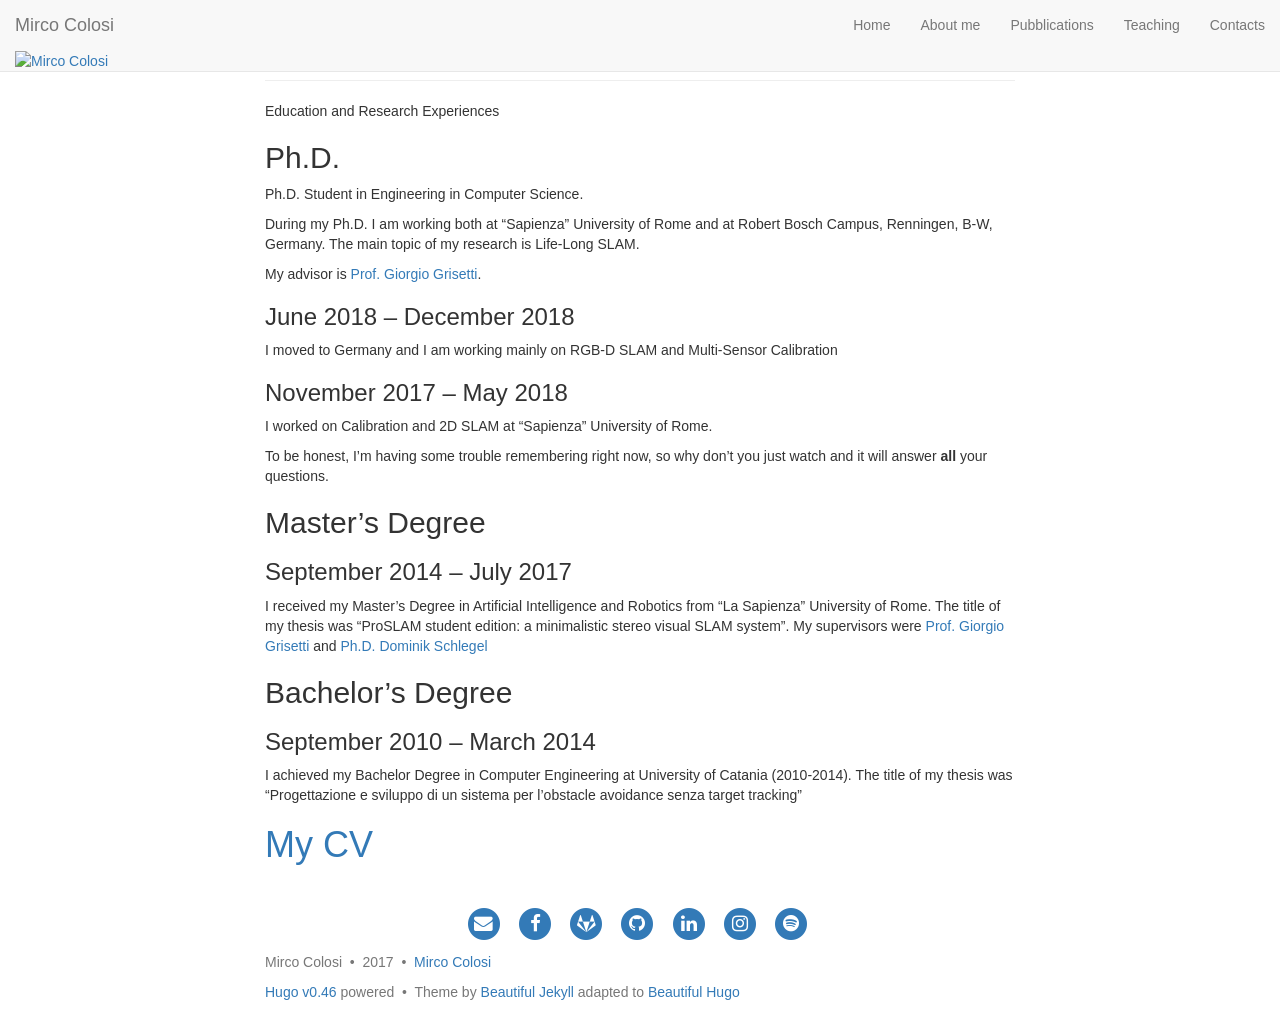
==== public/about/index.html @ be7e83c3 "site" ====
<!DOCTYPE html>
<html lang="en">
  <head>
  <meta charset="utf-8" />
  <meta http-equiv="X-UA-Compatible" content="IE=edge">
  <meta name="viewport" content="width=device-width, initial-scale=1.0, maximum-scale=1.0">

  <title>About me</title>
  <meta property="og:title" content="About me" />
  <meta name="twitter:title" content="About me" />
  <meta name="description" content="Education and Research Experiences">
  <meta property="og:description" content="Education and Research Experiences">
  <meta name="twitter:description" content="Education and Research Experiences">
  <meta name="author" content="Mirco Colosi"/>
  <link href='https://mircolosi.github.io/tri.png' rel='icon' type='image/x-icon'/>
  <meta property="og:image" content="https://mircolosi.github.io/img/avatar-icon.png" />
  <meta name="twitter:image" content="https://mircolosi.github.io/img/avatar-icon.png" />
  <meta name="twitter:card" content="summary" />
  <meta property="og:url" content="https://mircolosi.github.io/about/" />
  <meta property="og:type" content="website" />
  <meta property="og:site_name" content="Mirco Colosi" />

  <meta name="generator" content="Hugo 0.46" />
  <link rel="canonical" href="https://mircolosi.github.io/about/" />
  <link rel="alternate" href="https://mircolosi.github.io/index.xml" type="application/rss+xml" title="Mirco Colosi">
  <link rel="stylesheet" href="https://cdnjs.cloudflare.com/ajax/libs/KaTeX/0.7.1/katex.min.css" integrity="sha384-wITovz90syo1dJWVh32uuETPVEtGigN07tkttEqPv+uR2SE/mbQcG7ATL28aI9H0" crossorigin="anonymous">
  <link rel="stylesheet" href="https://maxcdn.bootstrapcdn.com/font-awesome/4.7.0/css/font-awesome.min.css" />
  <link rel="stylesheet" href="https://maxcdn.bootstrapcdn.com/bootstrap/3.3.7/css/bootstrap.min.css" integrity="sha384-BVYiiSIFeK1dGmJRAkycuHAHRg32OmUcww7on3RYdg4Va+PmSTsz/K68vbdEjh4u" crossorigin="anonymous">
  <link rel="stylesheet" href="https://mircolosi.github.io/css/main.css" />
  <link rel="stylesheet" href="https://fonts.googleapis.com/css?family=Lora:400,700,400italic,700italic" />
  <link rel="stylesheet" href="https://fonts.googleapis.com/css?family=Open+Sans:300italic,400italic,600italic,700italic,800italic,400,300,600,700,800" />
  <link rel="stylesheet" href="https://mircolosi.github.io/css/pygment_highlights.css" />
  <link rel="stylesheet" href="https://mircolosi.github.io/css/highlight.min.css" />

</head>

  <body>
    <nav class="navbar navbar-default navbar-fixed-top navbar-custom">
  <div class="container-fluid">
    <div class="navbar-header">
      <button type="button" class="navbar-toggle" data-toggle="collapse" data-target="#main-navbar">
        <span class="sr-only">Toggle navigation</span>
        <span class="icon-bar"></span>
        <span class="icon-bar"></span>
        <span class="icon-bar"></span>
      </button>
      <a class="navbar-brand" href="https://mircolosi.github.io">Mirco Colosi</a>
    </div>

    <div class="collapse navbar-collapse" id="main-navbar">
      <ul class="nav navbar-nav navbar-right">
        
          
            <li>
              <a title="Home" href="https://mircolosi.github.io/">Home</a>
            </li>
          
        
          
            <li>
              <a title="About me" href="https://mircolosi.github.io/about">About me</a>
            </li>
          
        
          
            <li>
              <a title="Pubblications" href="https://mircolosi.github.io/pubblications">Pubblications</a>
            </li>
          
        
          
            <li>
              <a title="Teaching" href="https://mircolosi.github.io/teaching">Teaching</a>
            </li>
          
        
          
            <li>
              <a title="Contacts" href="https://mircolosi.github.io/contacts">Contacts</a>
            </li>
          
        

        

        
      </ul>
    </div>

    <div class="avatar-container">
      <div class="avatar-img-border">
        
          <a title="Mirco Colosi" href="https://mircolosi.github.io">
            <img class="avatar-img" src="https://mircolosi.github.io/img/avatar-icon.png" alt="Mirco Colosi" />
          </a>
        
      </div>
    </div>

  </div>
</nav>




    
  
  
  




  

  <header class="header-section ">
    
    <div class="intro-header no-img">
      
      <div class="container">
        <div class="row">
          <div class="col-lg-8 col-lg-offset-2 col-md-10 col-md-offset-1">
            <div class="page-heading">
              <h1>About me</h1>
                
                  
                    <hr class="small">
                    <span class="page-subheading">Education and Research Experiences</span>
                  
                
                
            </div>
          </div>
        </div>
      </div>
    </div>
  </header>


    
<div class="container">
  <div class="row">
    <div class="col-lg-8 col-lg-offset-2 col-md-10 col-md-offset-1">
      <article role="main" class="blog-post">
        

<h2 id="ph-d">Ph.D.</h2>

<p>Ph.D. Student in Engineering in Computer Science.</p>

<p>During my Ph.D. I am working both at &ldquo;Sapienza” University of Rome and at Robert Bosch Campus, Renningen, B-W, Germany.
The main topic of my research is Life-Long SLAM.</p>

<p>My advisor is <a href="https://sites.google.com/dis.uniroma1.it/grisetti">Prof. Giorgio Grisetti</a>.</p>

<h3 id="june-2018-december-2018">June 2018 – December 2018</h3>

<p>I moved to Germany and I am working mainly on RGB-D SLAM and Multi-Sensor Calibration</p>

<h3 id="november-2017-may-2018">November 2017 – May 2018</h3>

<p>I worked on Calibration and 2D SLAM at &ldquo;Sapienza&rdquo; University of Rome.</p>

<p>To be honest, I&rsquo;m having some trouble remembering right now, so why don&rsquo;t you
just watch  and it
will answer <strong>all</strong> your questions.</p>

<h2 id="master-s-degree">Master’s Degree</h2>

<h3 id="september-2014-july-2017">September 2014 – July 2017</h3>

<p>I received my Master’s Degree in Artificial Intelligence and Robotics from “La Sapienza” University of Rome.
The title of my thesis was “ProSLAM student edition: a minimalistic stereo visual SLAM system”. My supervisors were <a href="https://sites.google.com/dis.uniroma1.it/grisetti">Prof. Giorgio Grisetti</a> and <a href="https://sites.google.com/dis.uniroma1.it/schlegel">Ph.D. Dominik Schlegel</a></p>

<h2 id="bachelor-s-degree">Bachelor’s Degree</h2>

<h3 id="september-2010-march-2014">September 2010 – March 2014</h3>

<p>I achieved my Bachelor Degree in Computer Engineering at University of Catania (2010-2014).
The title of my thesis was “Progettazione e sviluppo di un sistema per l’obstacle avoidance senza target tracking”</p>

<h1 id="my-cv-resources-cv-mirco-colosi-pdf"><a href="https://mircolosi.github.io/resources/cv_mirco_colosi.pdf">My CV</a></h1>

      </article>

      <ul class="pager blog-pager">
        
        
      </ul>

      

    </div>
  </div>
</div>

    <footer>
  <div class="container">
    <div class="row">
      <div class="col-lg-8 col-lg-offset-2 col-md-10 col-md-offset-1">
        <ul class="list-inline text-center footer-links">
          
              <li>
                <a href="mailto:colosi@diag.uniroma1.it" title="Email me">
                  <span class="fa-stack fa-lg">
                    <i class="fa fa-circle fa-stack-2x"></i>
                    <i class="fa fa-envelope fa-stack-1x fa-inverse"></i>
                  </span>
                </a>
              </li>
              <li>
                <a href="https://www.facebook.com/mirco.colosi" title="Facebook">
                  <span class="fa-stack fa-lg">
                    <i class="fa fa-circle fa-stack-2x"></i>
                    <i class="fa fa-facebook fa-stack-1x fa-inverse"></i>
                  </span>
                </a>
              </li>
              <li>
                <a href="https://gitlab.com/mircolosi" title="GitLab">
                  <span class="fa-stack fa-lg">
                    <i class="fa fa-circle fa-stack-2x"></i>
                    <i class="fa fa-gitlab fa-stack-1x fa-inverse"></i>
                  </span>
                </a>
              </li>
              <li>
                <a href="https://github.com/mircolosi" title="GitHub">
                  <span class="fa-stack fa-lg">
                    <i class="fa fa-circle fa-stack-2x"></i>
                    <i class="fa fa-github fa-stack-1x fa-inverse"></i>
                  </span>
                </a>
              </li>
              <li>
                <a href="https://linkedin.com/in/mirco-colosi" title="LinkedIn">
                  <span class="fa-stack fa-lg">
                    <i class="fa fa-circle fa-stack-2x"></i>
                    <i class="fa fa-linkedin fa-stack-1x fa-inverse"></i>
                  </span>
                </a>
              </li>
              <li>
                <a href="https://www.instagram.com/lomerisa" title="Instagram">
                  <span class="fa-stack fa-lg">
                    <i class="fa fa-circle fa-stack-2x"></i>
                    <i class="fa fa-instagram fa-stack-1x fa-inverse"></i>
                  </span>
                </a>
              </li>
              <li>
                <a href="https://open.spotify.com/user/lomerisa" title="Spotify">
                  <span class="fa-stack fa-lg">
                    <i class="fa fa-circle fa-stack-2x"></i>
                    <i class="fa fa-spotify fa-stack-1x fa-inverse"></i>
                  </span>
                </a>
              </li>
          
        </ul>
        <p class="credits copyright text-muted">
          Mirco Colosi
          &nbsp;&bull;&nbsp;
          2017

          
            &nbsp;&bull;&nbsp;
            <a href="https://mircolosi.github.io">Mirco Colosi</a>
          
        </p>
        
        <p class="credits theme-by text-muted">
          <a href="http://gohugo.io">Hugo v0.46</a> powered &nbsp;&bull;&nbsp; Theme by <a href="http://deanattali.com/beautiful-jekyll/">Beautiful Jekyll</a> adapted to <a href="https://github.com/halogenica/beautifulhugo">Beautiful Hugo</a>
          
        </p>
      </div>
    </div>
  </div>
</footer>

<script src="https://cdnjs.cloudflare.com/ajax/libs/KaTeX/0.7.1/katex.min.js" integrity="sha384-/y1Nn9+QQAipbNQWU65krzJralCnuOasHncUFXGkdwntGeSvQicrYkiUBwsgUqc1" crossorigin="anonymous"></script>
<script src="https://cdnjs.cloudflare.com/ajax/libs/KaTeX/0.7.1/contrib/auto-render.min.js" integrity="sha384-dq1/gEHSxPZQ7DdrM82ID4YVol9BYyU7GbWlIwnwyPzotpoc57wDw/guX8EaYGPx" crossorigin="anonymous"></script>
<script src="https://code.jquery.com/jquery-1.12.4.min.js" integrity="sha256-ZosEbRLbNQzLpnKIkEdrPv7lOy9C27hHQ+Xp8a4MxAQ=" crossorigin="anonymous"></script>
<script src="https://maxcdn.bootstrapcdn.com/bootstrap/3.3.7/js/bootstrap.min.js" integrity="sha384-Tc5IQib027qvyjSMfHjOMaLkfuWVxZxUPnCJA7l2mCWNIpG9mGCD8wGNIcPD7Txa" crossorigin="anonymous"></script>
<script src="https://mircolosi.github.io/js/main.js"></script>
<script src="https://mircolosi.github.io/js/highlight.min.js"></script>
<script> hljs.initHighlightingOnLoad(); </script>
<script> renderMathInElement(document.body); </script>





  </body>
</html>
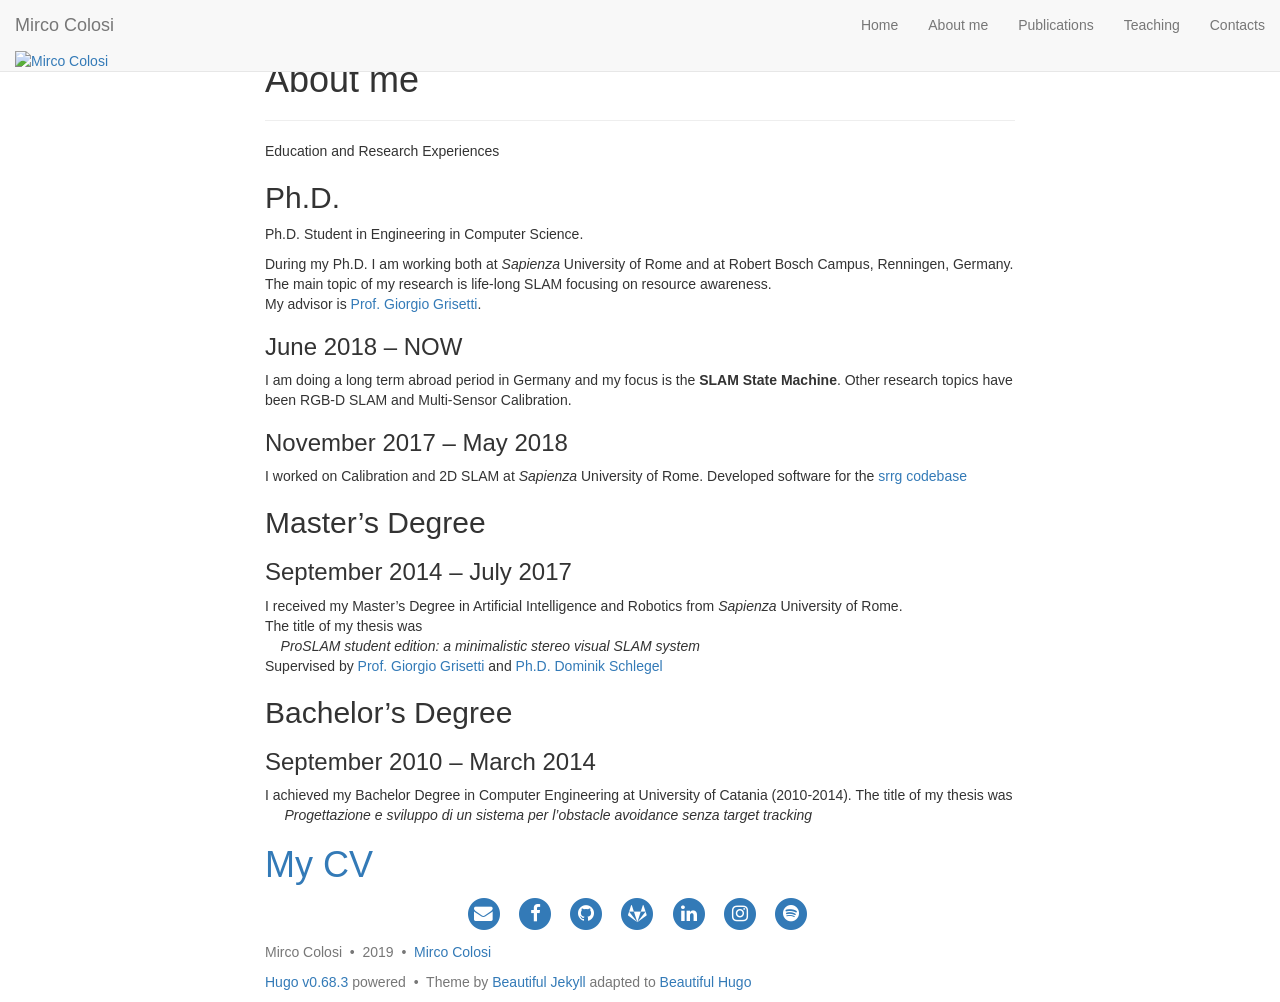
==== commit bb57d336: "thigs" ====
--- a/public/about/index.html
+++ b/public/about/index.html
@@ -12,25 +12,73 @@
   <meta property="og:description" content="Education and Research Experiences">
   <meta name="twitter:description" content="Education and Research Experiences">
   <meta name="author" content="Mirco Colosi"/>
-  <link href='https://mircolosi.github.io/tri.png' rel='icon' type='image/x-icon'/>
-  <meta property="og:image" content="https://mircolosi.github.io/img/avatar-icon.png" />
-  <meta name="twitter:image" content="https://mircolosi.github.io/img/avatar-icon.png" />
+  <link href='https://mircolosi.github.io/resources/tri.png' rel='icon' type='image/x-icon'/>
+  <meta property="og:image" content="https://mircolosi.github.io/img/avatar-home.png" />
+  <meta name="twitter:image" content="https://mircolosi.github.io/img/avatar-home.png" />
   <meta name="twitter:card" content="summary" />
   <meta property="og:url" content="https://mircolosi.github.io/about/" />
   <meta property="og:type" content="website" />
   <meta property="og:site_name" content="Mirco Colosi" />
 
-  <meta name="generator" content="Hugo 0.46" />
+  <meta name="generator" content="Hugo 0.68.3" />
   <link rel="canonical" href="https://mircolosi.github.io/about/" />
   <link rel="alternate" href="https://mircolosi.github.io/index.xml" type="application/rss+xml" title="Mirco Colosi">
   <link rel="stylesheet" href="https://cdnjs.cloudflare.com/ajax/libs/KaTeX/0.7.1/katex.min.css" integrity="sha384-wITovz90syo1dJWVh32uuETPVEtGigN07tkttEqPv+uR2SE/mbQcG7ATL28aI9H0" crossorigin="anonymous">
-  <link rel="stylesheet" href="https://maxcdn.bootstrapcdn.com/font-awesome/4.7.0/css/font-awesome.min.css" />
+  <link rel="stylesheet" href="https://maxcdn.bootstrapcdn.com/font-awesome/4.7.0/css/font-awesome.min.css" integrity="sha384-wvfXpqpZZVQGK6TAh5PVlGOfQNHSoD2xbE+QkPxCAFlNEevoEH3Sl0sibVcOQVnN" crossorigin="anonymous">
   <link rel="stylesheet" href="https://maxcdn.bootstrapcdn.com/bootstrap/3.3.7/css/bootstrap.min.css" integrity="sha384-BVYiiSIFeK1dGmJRAkycuHAHRg32OmUcww7on3RYdg4Va+PmSTsz/K68vbdEjh4u" crossorigin="anonymous">
-  <link rel="stylesheet" href="https://mircolosi.github.io/css/main.css" />
-  <link rel="stylesheet" href="https://fonts.googleapis.com/css?family=Lora:400,700,400italic,700italic" />
-  <link rel="stylesheet" href="https://fonts.googleapis.com/css?family=Open+Sans:300italic,400italic,600italic,700italic,800italic,400,300,600,700,800" />
-  <link rel="stylesheet" href="https://mircolosi.github.io/css/pygment_highlights.css" />
-  <link rel="stylesheet" href="https://mircolosi.github.io/css/highlight.min.css" />
+  <link rel="stylesheet" href="https://mircolosi.github.io/css/main.css" /><link rel="stylesheet" href="https://fonts.googleapis.com/css?family=Lora:400,700,400italic,700italic" />
+  <link rel="stylesheet" href="https://fonts.googleapis.com/css?family=Open+Sans:300italic,400italic,600italic,700italic,800italic,400,300,600,700,800" /><link rel="stylesheet" href="https://mircolosi.github.io/css/syntax.css" /><link rel="stylesheet" href="https://mircolosi.github.io/css/codeblock.css" />
+
+
+
+<link rel="stylesheet" href="https://cdnjs.cloudflare.com/ajax/libs/photoswipe/4.1.2/photoswipe.min.css" integrity="sha384-h/L2W9KefUClHWaty3SLE5F/qvc4djlyR4qY3NUV5HGQBBW7stbcfff1+I/vmsHh" crossorigin="anonymous">
+<link rel="stylesheet" href="https://cdnjs.cloudflare.com/ajax/libs/photoswipe/4.1.2/default-skin/default-skin.min.css" integrity="sha384-iD0dNku6PYSIQLyfTOpB06F2KCZJAKLOThS5HRe8b3ibhdEQ6eKsFf/EeFxdOt5R" crossorigin="anonymous">
+
+
+
+<div class="pswp" tabindex="-1" role="dialog" aria-hidden="true">
+
+<div class="pswp__bg"></div>
+
+<div class="pswp__scroll-wrap">
+    
+    <div class="pswp__container">
+      <div class="pswp__item"></div>
+      <div class="pswp__item"></div>
+      <div class="pswp__item"></div>
+    </div>
+    
+    <div class="pswp__ui pswp__ui--hidden">
+    <div class="pswp__top-bar">
+      
+      <div class="pswp__counter"></div>
+      <button class="pswp__button pswp__button--close" title="Close (Esc)"></button>
+      <button class="pswp__button pswp__button--share" title="Share"></button>
+      <button class="pswp__button pswp__button--fs" title="Toggle fullscreen"></button>
+      <button class="pswp__button pswp__button--zoom" title="Zoom in/out"></button>
+      
+      
+      <div class="pswp__preloader">
+        <div class="pswp__preloader__icn">
+          <div class="pswp__preloader__cut">
+            <div class="pswp__preloader__donut"></div>
+          </div>
+        </div>
+      </div>
+    </div>
+    <div class="pswp__share-modal pswp__share-modal--hidden pswp__single-tap">
+      <div class="pswp__share-tooltip"></div>
+    </div>
+    <button class="pswp__button pswp__button--arrow--left" title="Previous (arrow left)">
+    </button>
+    <button class="pswp__button pswp__button--arrow--right" title="Next (arrow right)">
+    </button>
+    <div class="pswp__caption">
+      <div class="pswp__caption__center"></div>
+    </div>
+    </div>
+    </div>
+</div>
 
 </head>
 
@@ -64,7 +112,7 @@
         
           
             <li>
-              <a title="Pubblications" href="https://mircolosi.github.io/pubblications">Pubblications</a>
+              <a title="Publications" href="https://mircolosi.github.io/publications">Publications</a>
             </li>
           
         
@@ -91,7 +139,7 @@
       <div class="avatar-img-border">
         
           <a title="Mirco Colosi" href="https://mircolosi.github.io">
-            <img class="avatar-img" src="https://mircolosi.github.io/img/avatar-icon.png" alt="Mirco Colosi" />
+            <img class="avatar-img" src="https://mircolosi.github.io/img/avatar-home.png" alt="Mirco Colosi" />
           </a>
         
       </div>
@@ -138,55 +186,41 @@
 
 
     
-<div class="container">
+<div class="container" role="main">
+
   <div class="row">
     <div class="col-lg-8 col-lg-offset-2 col-md-10 col-md-offset-1">
       <article role="main" class="blog-post">
-        
-
-<h2 id="ph-d">Ph.D.</h2>
-
+        <h2 id="phd">Ph.D.</h2>
 <p>Ph.D. Student in Engineering in Computer Science.</p>
-
-<p>During my Ph.D. I am working both at &ldquo;Sapienza” University of Rome and at Robert Bosch Campus, Renningen, B-W, Germany.
-The main topic of my research is Life-Long SLAM.</p>
-
-<p>My advisor is <a href="https://sites.google.com/dis.uniroma1.it/grisetti">Prof. Giorgio Grisetti</a>.</p>
-
-<h3 id="june-2018-december-2018">June 2018 – December 2018</h3>
-
-<p>I moved to Germany and I am working mainly on RGB-D SLAM and Multi-Sensor Calibration</p>
-
-<h3 id="november-2017-may-2018">November 2017 – May 2018</h3>
-
-<p>I worked on Calibration and 2D SLAM at &ldquo;Sapienza&rdquo; University of Rome.</p>
-
-<p>To be honest, I&rsquo;m having some trouble remembering right now, so why don&rsquo;t you
-just watch  and it
-will answer <strong>all</strong> your questions.</p>
-
-<h2 id="master-s-degree">Master’s Degree</h2>
-
-<h3 id="september-2014-july-2017">September 2014 – July 2017</h3>
-
-<p>I received my Master’s Degree in Artificial Intelligence and Robotics from “La Sapienza” University of Rome.
-The title of my thesis was “ProSLAM student edition: a minimalistic stereo visual SLAM system”. My supervisors were <a href="https://sites.google.com/dis.uniroma1.it/grisetti">Prof. Giorgio Grisetti</a> and <a href="https://sites.google.com/dis.uniroma1.it/schlegel">Ph.D. Dominik Schlegel</a></p>
-
-<h2 id="bachelor-s-degree">Bachelor’s Degree</h2>
-
-<h3 id="september-2010-march-2014">September 2010 – March 2014</h3>
-
+<p>During my Ph.D. I am working both at <em>Sapienza</em> University of Rome and at Robert Bosch Campus, Renningen, Germany.
+The main topic of my research is life-long SLAM focusing on resource awareness.<br>
+My advisor is <a href="https://sites.google.com/dis.uniroma1.it/grisetti">Prof. Giorgio Grisetti</a>.</p>
+<h3 id="june-2018--now">June 2018 – NOW</h3>
+<p>I am doing a long term abroad period in Germany and my focus is the <strong>SLAM State Machine</strong>. Other research topics have been RGB-D SLAM and Multi-Sensor Calibration.</p>
+<h3 id="november-2017--may-2018">November 2017 – May 2018</h3>
+<p>I worked on Calibration and 2D SLAM at <em>Sapienza</em> University of Rome. Developed software for the <a href="https://gitlab.com/srrg-software">srrg codebase</a></p>
+<h2 id="masters-degree">Master’s Degree</h2>
+<h3 id="september-2014--july-2017">September 2014 – July 2017</h3>
+<p>I received my Master’s Degree in Artificial Intelligence and Robotics from <em>Sapienza</em> University of Rome.<br>
+The title of my thesis was<br>
+    <em>ProSLAM student edition: a minimalistic stereo visual SLAM system</em><br>
+Supervised by <a href="https://sites.google.com/dis.uniroma1.it/grisetti">Prof. Giorgio Grisetti</a> and <a href="https://sites.google.com/dis.uniroma1.it/schlegel">Ph.D. Dominik Schlegel</a></p>
+<h2 id="bachelors-degree">Bachelor’s Degree</h2>
+<h3 id="september-2010--march-2014">September 2010 – March 2014</h3>
 <p>I achieved my Bachelor Degree in Computer Engineering at University of Catania (2010-2014).
-The title of my thesis was “Progettazione e sviluppo di un sistema per l’obstacle avoidance senza target tracking”</p>
-
-<h1 id="my-cv-resources-cv-mirco-colosi-pdf"><a href="https://mircolosi.github.io/resources/cv_mirco_colosi.pdf">My CV</a></h1>
-
+The title of my thesis was<br>
+     <em>Progettazione e sviluppo di un sistema per l’obstacle avoidance senza target tracking</em></p>
+<h1 id="my-cvresourcescv_mirco_colosipdf"><a href="https://mircolosi.github.io/resources/cv_mirco_colosi.pdf">My CV</a></h1>
+
+
+        
+
+        
       </article>
 
-      <ul class="pager blog-pager">
-        
-        
-      </ul>
+      
+
 
       
 
@@ -201,7 +235,7 @@
         <ul class="list-inline text-center footer-links">
           
               <li>
-                <a href="mailto:colosi@diag.uniroma1.it" title="Email me">
+                <a href="mailto:colosi@diag.uniroma1.it,mirco.colosi@de.bosch.com" title="Email me">
                   <span class="fa-stack fa-lg">
                     <i class="fa fa-circle fa-stack-2x"></i>
                     <i class="fa fa-envelope fa-stack-1x fa-inverse"></i>
@@ -217,18 +251,18 @@
                 </a>
               </li>
               <li>
+                <a href="https://github.com/mircolosi" title="GitHub">
+                  <span class="fa-stack fa-lg">
+                    <i class="fa fa-circle fa-stack-2x"></i>
+                    <i class="fa fa-github fa-stack-1x fa-inverse"></i>
+                  </span>
+                </a>
+              </li>
+              <li>
                 <a href="https://gitlab.com/mircolosi" title="GitLab">
                   <span class="fa-stack fa-lg">
                     <i class="fa fa-circle fa-stack-2x"></i>
                     <i class="fa fa-gitlab fa-stack-1x fa-inverse"></i>
-                  </span>
-                </a>
-              </li>
-              <li>
-                <a href="https://github.com/mircolosi" title="GitHub">
-                  <span class="fa-stack fa-lg">
-                    <i class="fa fa-circle fa-stack-2x"></i>
-                    <i class="fa fa-github fa-stack-1x fa-inverse"></i>
                   </span>
                 </a>
               </li>
@@ -259,9 +293,14 @@
           
         </ul>
         <p class="credits copyright text-muted">
-          Mirco Colosi
+          
+            
+              Mirco Colosi
+            
+          
+
           &nbsp;&bull;&nbsp;
-          2017
+          2019
 
           
             &nbsp;&bull;&nbsp;
@@ -270,7 +309,7 @@
         </p>
         
         <p class="credits theme-by text-muted">
-          <a href="http://gohugo.io">Hugo v0.46</a> powered &nbsp;&bull;&nbsp; Theme by <a href="http://deanattali.com/beautiful-jekyll/">Beautiful Jekyll</a> adapted to <a href="https://github.com/halogenica/beautifulhugo">Beautiful Hugo</a>
+          <a href="http://gohugo.io">Hugo v0.68.3</a> powered &nbsp;&bull;&nbsp; Theme by <a href="http://deanattali.com/beautiful-jekyll/">Beautiful Jekyll</a> adapted to <a href="https://github.com/halogenica/beautifulhugo">Beautiful Hugo</a>
           
         </p>
       </div>
@@ -282,10 +321,11 @@
 <script src="https://cdnjs.cloudflare.com/ajax/libs/KaTeX/0.7.1/contrib/auto-render.min.js" integrity="sha384-dq1/gEHSxPZQ7DdrM82ID4YVol9BYyU7GbWlIwnwyPzotpoc57wDw/guX8EaYGPx" crossorigin="anonymous"></script>
 <script src="https://code.jquery.com/jquery-1.12.4.min.js" integrity="sha256-ZosEbRLbNQzLpnKIkEdrPv7lOy9C27hHQ+Xp8a4MxAQ=" crossorigin="anonymous"></script>
 <script src="https://maxcdn.bootstrapcdn.com/bootstrap/3.3.7/js/bootstrap.min.js" integrity="sha384-Tc5IQib027qvyjSMfHjOMaLkfuWVxZxUPnCJA7l2mCWNIpG9mGCD8wGNIcPD7Txa" crossorigin="anonymous"></script>
-<script src="https://mircolosi.github.io/js/main.js"></script>
-<script src="https://mircolosi.github.io/js/highlight.min.js"></script>
-<script> hljs.initHighlightingOnLoad(); </script>
-<script> renderMathInElement(document.body); </script>
+<script src="https://mircolosi.github.io/js/main.js"></script><script> renderMathInElement(document.body); </script>
+<script src="https://cdnjs.cloudflare.com/ajax/libs/photoswipe/4.1.2/photoswipe.min.js" integrity="sha384-QELNnmcmU8IR9ZAykt67vGr9/rZJdHbiWi64V88fCPaOohUlHCqUD/unNN0BXSqy" crossorigin="anonymous"></script>
+<script src="https://cdnjs.cloudflare.com/ajax/libs/photoswipe/4.1.2/photoswipe-ui-default.min.js" integrity="sha384-m67o7SkQ1ALzKZIFh4CiTA8tmadaujiTa9Vu+nqPSwDOqHrDmxLezTdFln8077+q" crossorigin="anonymous"></script>
+<script src="https://mircolosi.github.io/js/load-photoswipe.js"></script>
+
 
 
 
